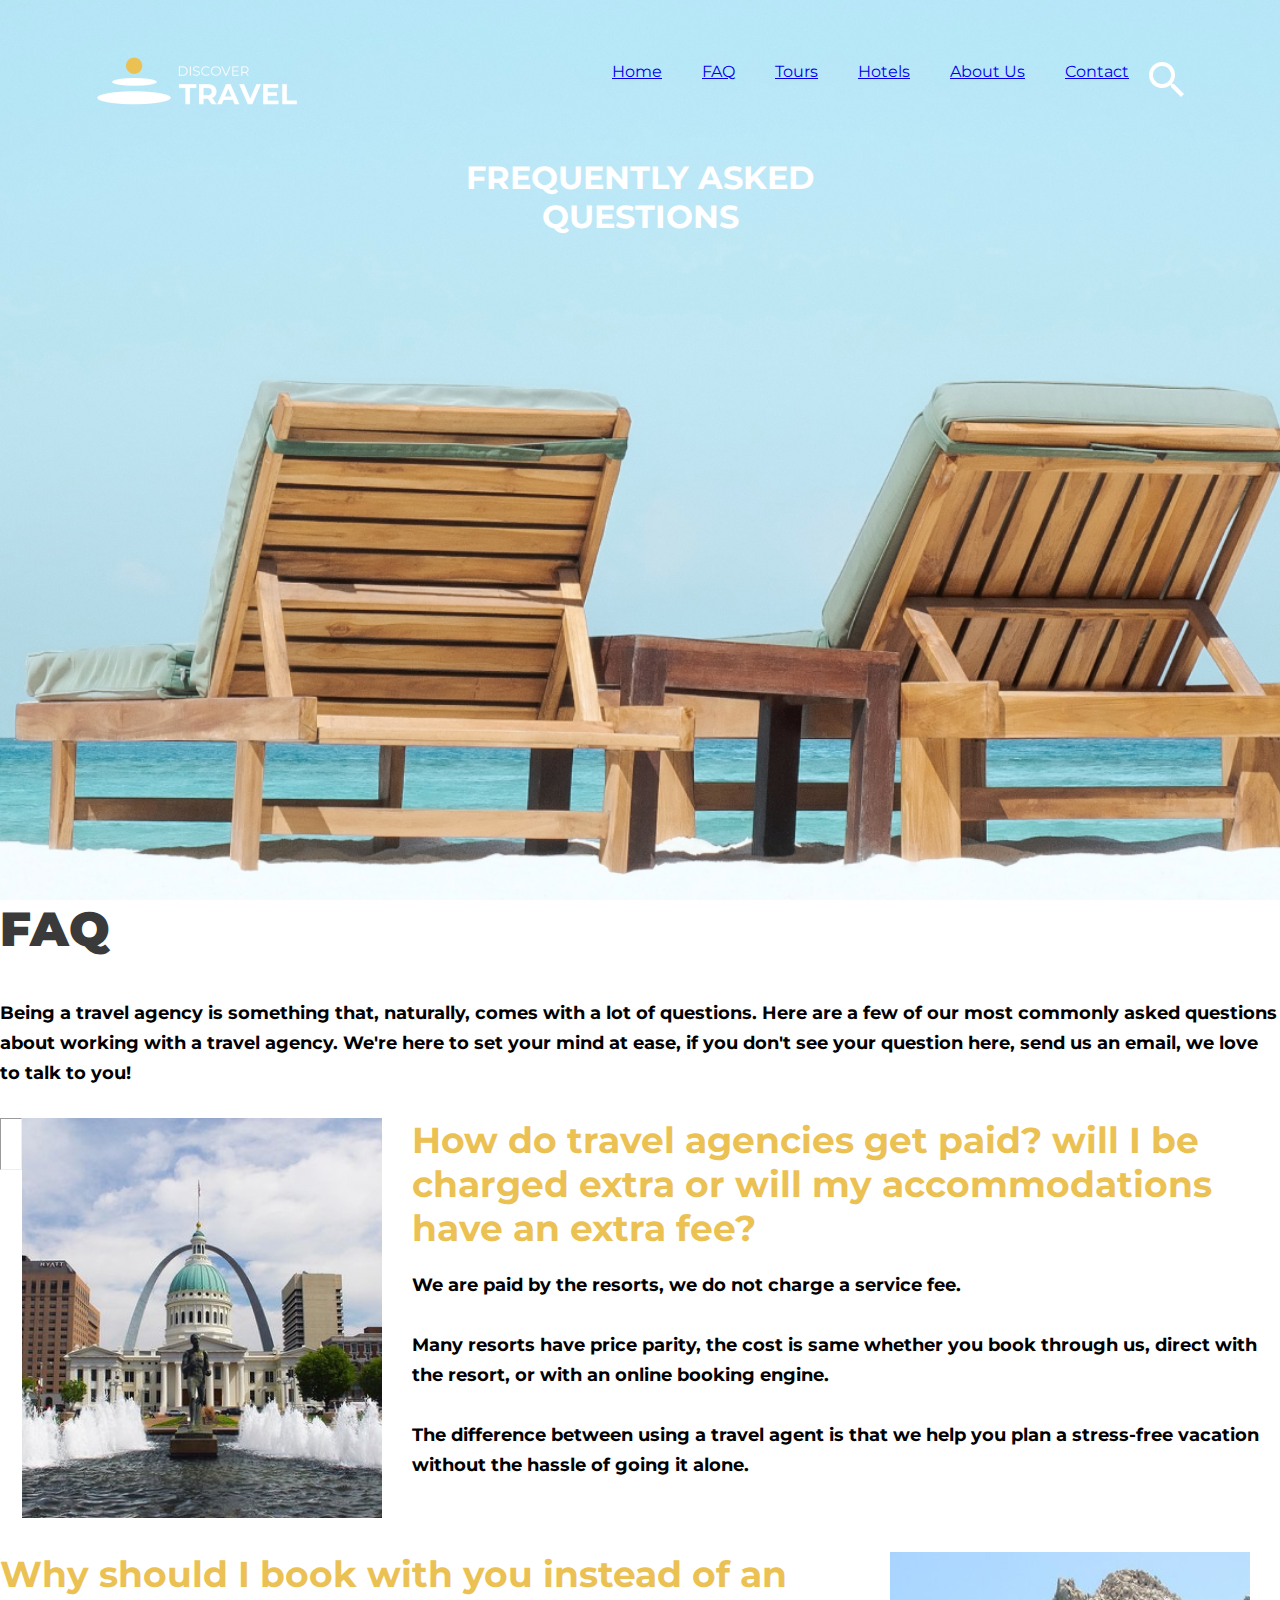
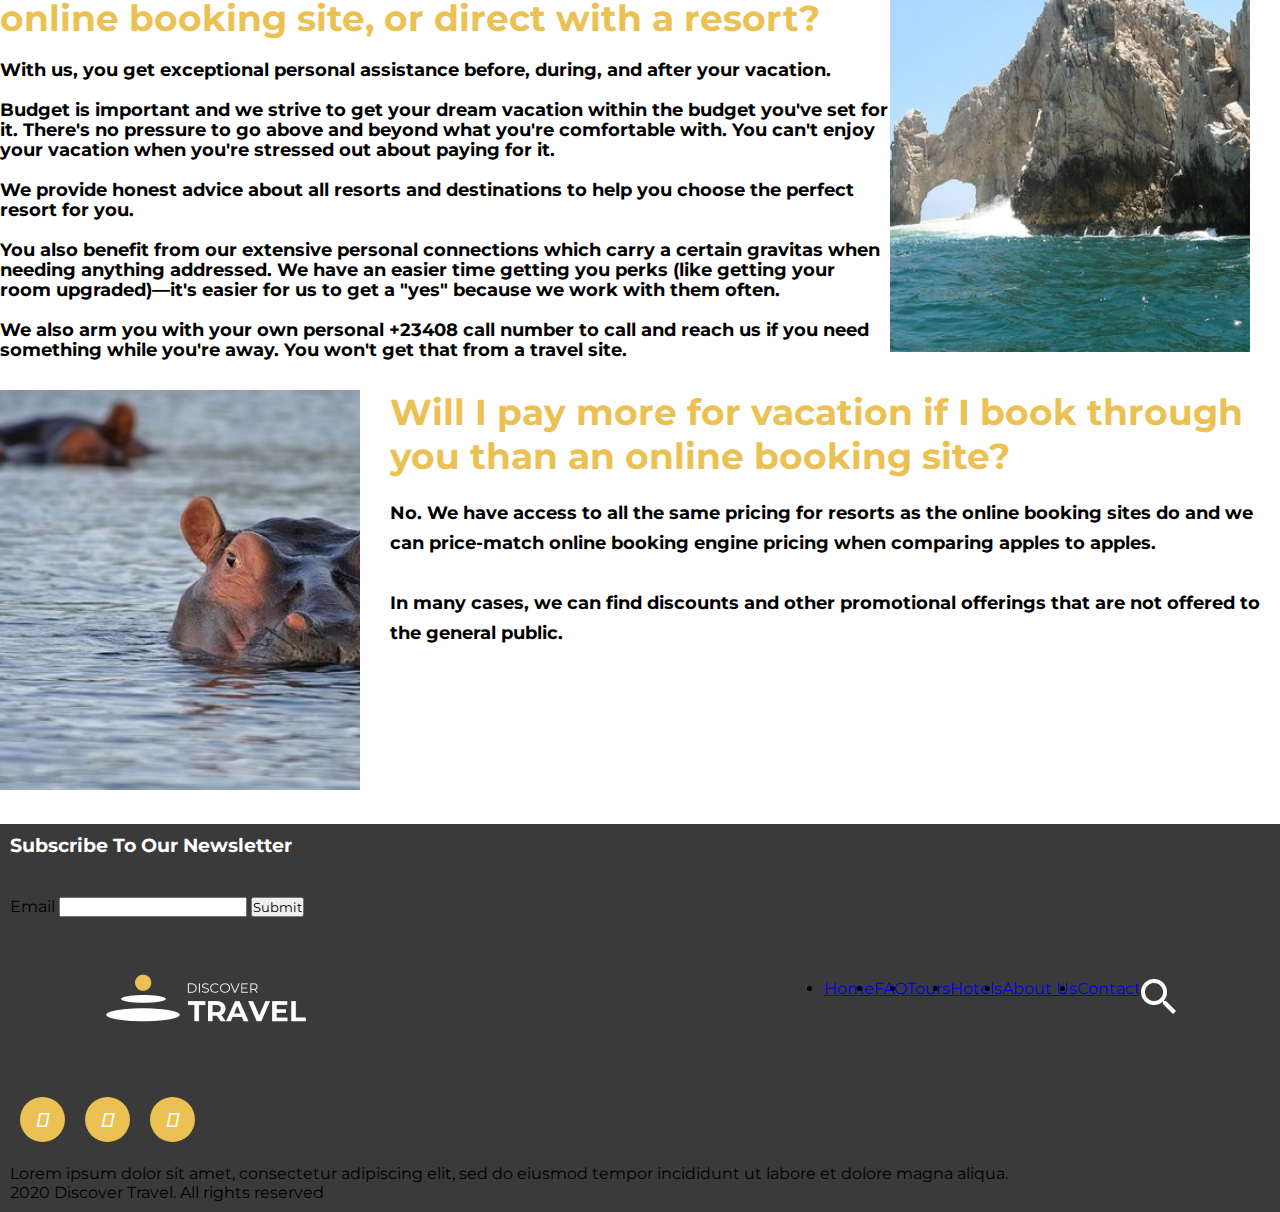
==== index.html @ f96d02d3 "Add all my files" ====
<!DOCTYPE html>
<html lang="en">
<head>
    <meta charset="UTF-8">
    <meta http-equiv="X-UA-Compatible" content="IE=edge">
    <meta name="viewport" content="width=device-width, initial-scale=1.0">
    <title>Faq Page</title>
    <link rel="stylesheet" href="/css/style.css">
    <link rel="preconnect" href="https://fonts.googleapis.com">
<link rel="preconnect" href="https://fonts.gstatic.com" crossorigin>
<link href="https://fonts.googleapis.com/css2?family=Josefin+Sans:wght@100&family=Montserrat:wght@200&display=swap" rel="stylesheet">
<link rel="stylesheet" href="https://cdnjs.cloudflare.com/ajax/libs/font-awesome/4.7.0/css/font-awesome.css" integrity="sha512-5A8nwdMOWrSz20fDsjczgUidUBR8liPYU+WymTZP1lmY9G6Oc7HlZv156XqnsgNUzTyMefFTcsFH/tnJE/+xBg==" crossorigin="anonymous" referrerpolicy="no-referrer" />

</head>
<body>
    <div class="global">
        <div class="banner">
            
            <nav>
                <img src="/assets/img/Travel_logo.png" alt="Travel Discover logo">
                <ul>
                    <li><a href="#">Home</a></li>
                    <li><a href="#">FAQ</a></li>
                    <li><a href="#">Tours</a></li>
                    <li><a href="#">Hotels</a></li>
                    <li><a href="#">About Us</a></li>
                    <li><a href="#">Contact</a></li>
                    <img src="/assets/img/searchimg.png" alt="search">
                </ul>
            </nav>

            <h1>FREQUENTLY ASKED <br> QUESTIONS</h1>
            
        </div>
        
        <div class="faq">
            <h1>FAQ</h1>
            <li></li>
            <p>Being a travel agency is something that, naturally, comes with a lot of questions. Here are a few of our most commonly asked questions about working with a travel agency. We're here to set your mind at ease, if you don't see your question here, send us an email, we love to talk to you!
            </p>
        </div>
        
        <div class="fountain">
            <div><hr></div>
            <div class="fountainpix"> <img src="/assets/img/fountainTravel.png" alt="fountain"> </div>
            <div class="fountaintext">
            <h2>How do travel agencies get paid? will I be charged extra or will my accommodations have an extra fee?</h2>
            <p>We are paid by the resorts, we do not charge a service fee. <br>  
                <br>
                Many resorts have price parity, the cost is same whether you book through us, direct with the resort, or with an online booking engine.  <br>
                <br>
                The difference between using a travel agent is that we help you plan a stress-free vacation without the hassle of going it alone. </p>
            </div>
        </div>

        <div class="mountain">
            
            <div class="mountaintext"><h2>Why should I book with you instead of an online booking site, or direct with a resort?</h2>
                <p>With us, you get exceptional personal assistance before, during, and after your vacation. <br>
                <br>
                Budget is important and we strive to get your dream vacation within the budget you've set for it. There's no pressure to go above and beyond what you're comfortable with. You can't enjoy your vacation when you're stressed out about paying for it. <br>
                <br>
                We provide honest advice about all resorts and destinations to help you choose the perfect resort for you. <br>
                <br>
                You also benefit from our extensive personal connections which carry a certain gravitas when needing anything addressed. We have an easier time getting you perks (like getting your room upgraded)—it's easier for us to get a "yes" because we work with them often. <br>
                <br>
                We also arm you with your own personal +23408 call number to call and reach us if you need something while you're away. You won't get that from a travel site. </p>
            </div>
            <div class="mountainpix"><img src="/assets/img/mountainTravel.png" alt="mountainTravel"></div>
        </div>

        <div class="hippo">
            <div class="hippopix"><img src="/assets/img/hippoTravel.png" alt="hippoTravel"></div>
            <div class="hippotext">
            <h2>Will I pay more for vacation if I book through you than an online booking site?</h2>
            <p>No. We have access to all the same pricing for resorts as the online booking sites do and we can price-match online booking engine pricing when comparing apples to apples. <br>
                <br>
                In many cases, we can find discounts and other promotional offerings that are not offered to the general public.</p>
            <img src="" alt="">

            </div>


        </div>

        <div class="footerA">
            <footer>
                <h3>Subscribe To Our Newsletter</h3>
                <form action="submit">
                    <label for="email">Email</label> 
                    <input type="text" name="email" id="email">
                    <input type="submit" name="Submit">
                </form>

                <div class="buttom">
                    <img src="/assets/img/Travel_logo.png" alt="Travel Discover logo">
                    <ul>
                        <li><a href="#">Home</a></li>
                        <li><a href="#">FAQ</a></li>
                        <li><a href="#">Tours</a></li>
                        <li><a href="#">Hotels</a></li>
                        <li><a href="#">About Us</a></li>
                        <li><a href="#">Contact</a></li>
                        <img src="/assets/img/searchimg.png" alt="search">
                    </ul>
                </div>

                <div class="social">
                    <a href="#"><i class="fa-brands fa-facebook-f"></i></a>
                    <a href="#"><i class="fa-brands fa-instagram"></i></a>
                    <a href="#"><i class="fa-brands fa-twitter"></i></a>
                    
                </div>

                <p>Lorem ipsum dolor sit amet, consectetur adipiscing elit, sed do eiusmod tempor incididunt ut labore et dolore magna aliqua. </p>

                <p>2020 Discover Travel. All rights reserved</p>


                
            </footer>
        </div>    

    
    </div>
    
</body>
</html>
---- css/style.css ----
*{
    margin: 0;
    padding: 0;
    font-family: 'Montserrat';
}

.global{
    align-items: center;

}

.banner{
    /* position: absolute; */
    width: 100%;
    height: 100vh;
    background-image: url("/assets/img/backgroundTravel.png");
    background-size: cover;
    background-position: center;

}

.banner nav{
    display: flex;
    align-items: center;
    justify-content:space-between;
    width: 85%;
    margin: auto;
    padding: 35px 0;  
}

h1{
    position:relative;
    color:white;

}

nav ul li{
    list-style: none;
    margin: 0 20px;
    position: relative;
}

nav ul{
    display:flex;
}


.banner h1{
    text-align: center;    
    
}



.fountain{
    position: block;
    /* width: 0;
    height: 0; */
    display: flex;
    left: 0px;
    top: 1145px;
    padding-right: 10;
    padding-top:30px;    
}

.fountain hr{
    width: 20px;
    padding-bottom: 30px;
    height: 20PX;
}

.fountain h2{
    font-style: normal;
    font-weight: 700;
    font-size: 36px;
    padding-bottom: 20px;
    color: #EBC154;
}

.fountain p{
    font-style: light;
    font-weight: 700;
    font-size: 18px;
    line-height: 30px;
    color: black;
}

.fountain .fountainpix img{
    position: left;
    padding-right: 30px;
    
}



.faq h1{
    font-style: bold;
    font-weight: 900;
    font-size: 48px;
    line-height: 59px;
    color: #3A3A3A;
    padding-bottom: 20px;
}

.faq p{
    font-style: light;
    font-weight: 700;
    font-size: 18px;
    line-height: 30px;
    color: black;
}

.mountain{
    position: block;
    /* width: 0;
    height: 0; */
    display: flex;
    left: 0px;
    top: 1145px;
    padding-right: 10;
    padding-top:30px;    
}

/* .mountain hr{
    width: 20px;
    padding-bottom: 30px;
    height: 20PX;
} */

.mountain h2{
    font-style: normal;
    font-weight: 700;
    font-size: 36px;
    padding-bottom: 20px;
    color: #EBC154;
}

.mountain p{
    font-style: light;
    font-weight: 700;
    font-size: 18px;
    line-height: 20px;
    color: black;
}

.mountain .mountainpix img{
    position: left;
    padding-right: 30px;
    
}


.hippo{
    position: block;
    /* width: 0;
    height: 0; */
    display: flex;
    left: 0px;
    top: 1145px;
    padding-right: 10;
    padding-top:30px;    
}

/* .fountain hr{
    width: 20px;
    padding-bottom: 30px;
    height: 20PX;
} */

.hippo h2{
    font-style: normal;
    font-weight: 700;
    font-size: 36px;
    padding-bottom: 20px;
    color: #EBC154;
}

.hippo p{
    font-style: light;
    font-weight: 700;
    font-size: 18px;
    line-height: 30px;
    color: black;
}

.hippo .hippopix img{
    position: left;
    padding-right: 30px;
    padding-bottom: 30px;
    
}


.footerA{
    
    align-content: center;
    background-color:#3A3A3A;
    padding: 10px;
}

.footerA footer h3{
    font-style: normal;
        
    padding-bottom: 40px;
    color:white;

}

.footerA .buttom{
    display: flex;
    align-items: center;
    justify-content:space-between;
    width: 85%;
    margin: auto;
    padding: 35px 0;  
}

.footerA .bottom ul li{
    list-style: none;
    margin: 0 20px;
    position: relative;
}

.footerA .buttom ul{
    display:flex;
}


.social{
    display: flex;
}

.social a{
    width: 45px;
    height: 45px;
    display: flex;
    align-items: center;
    justify-content: center;
    background: #EBC154;
    border-radius: 50%;
    margin: 22px 10px;
    color: white;
    text-decoration: none;
    font-size: 20px;
}
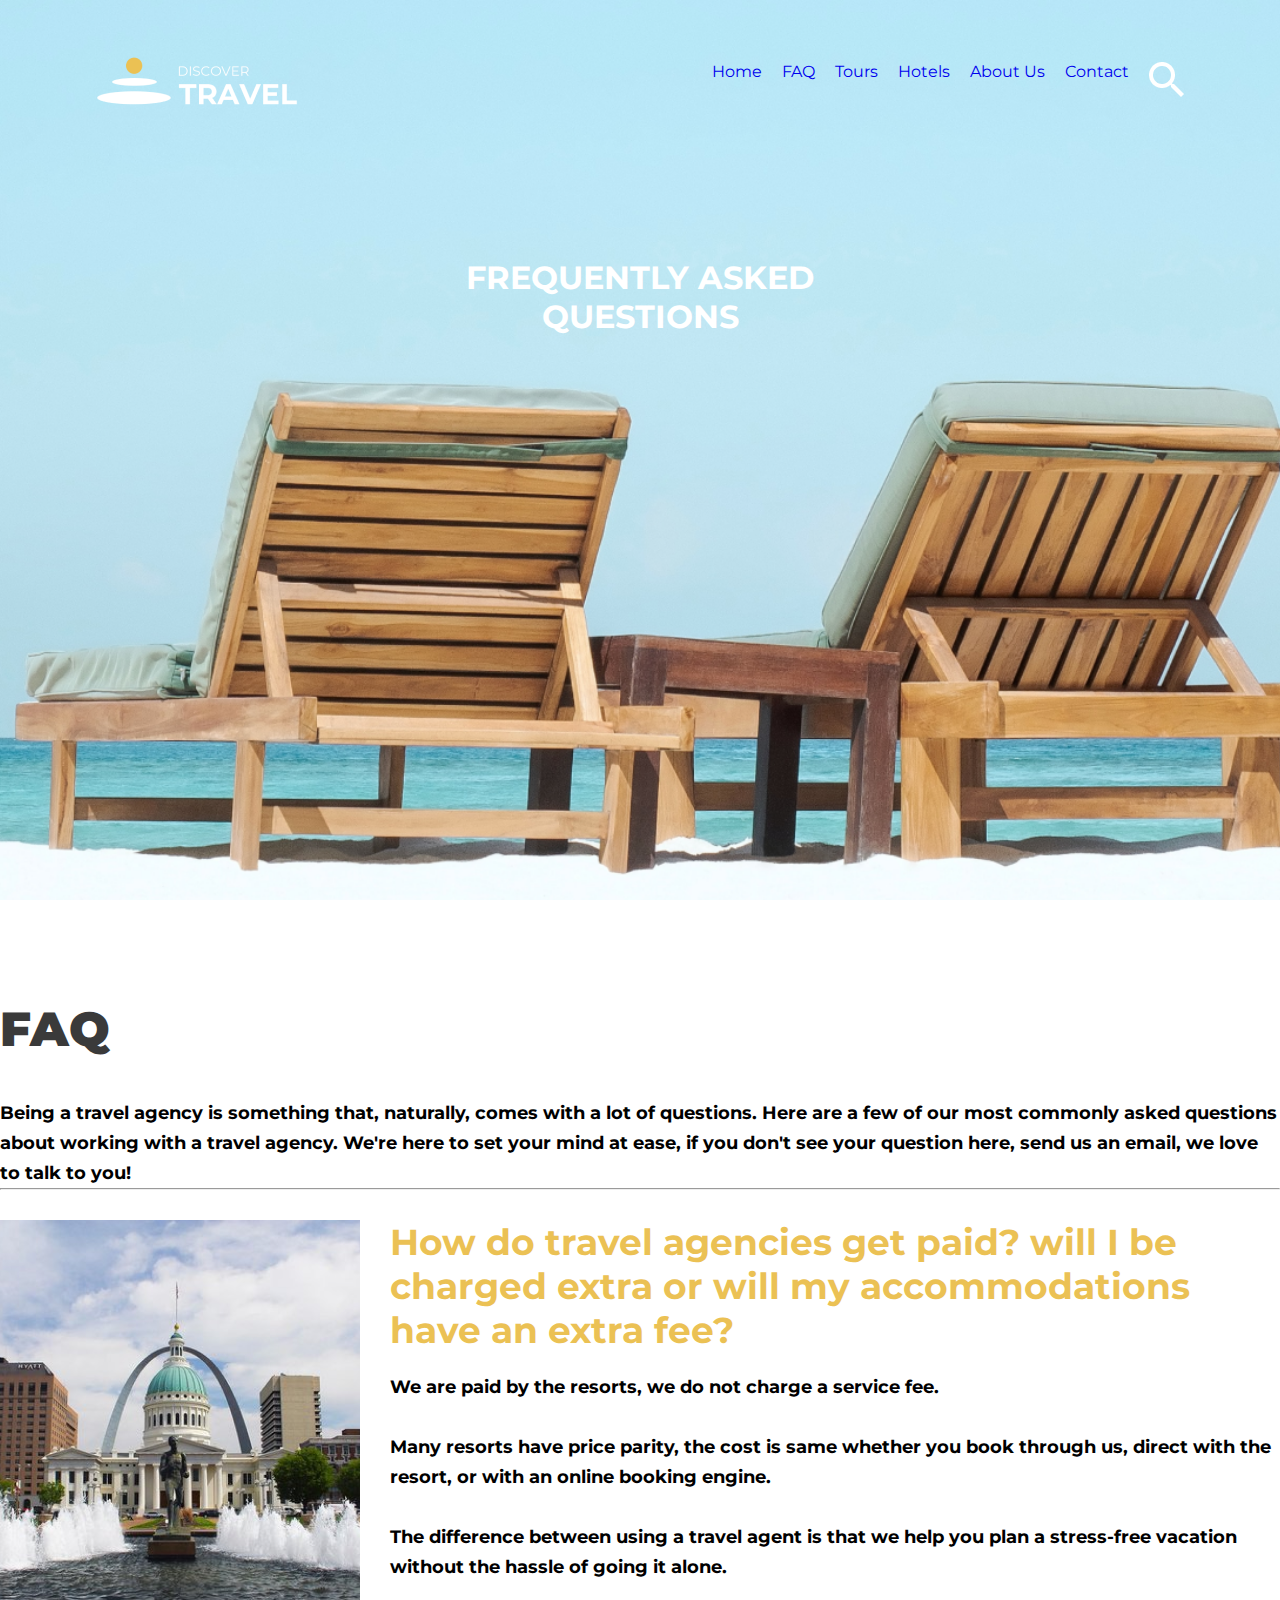
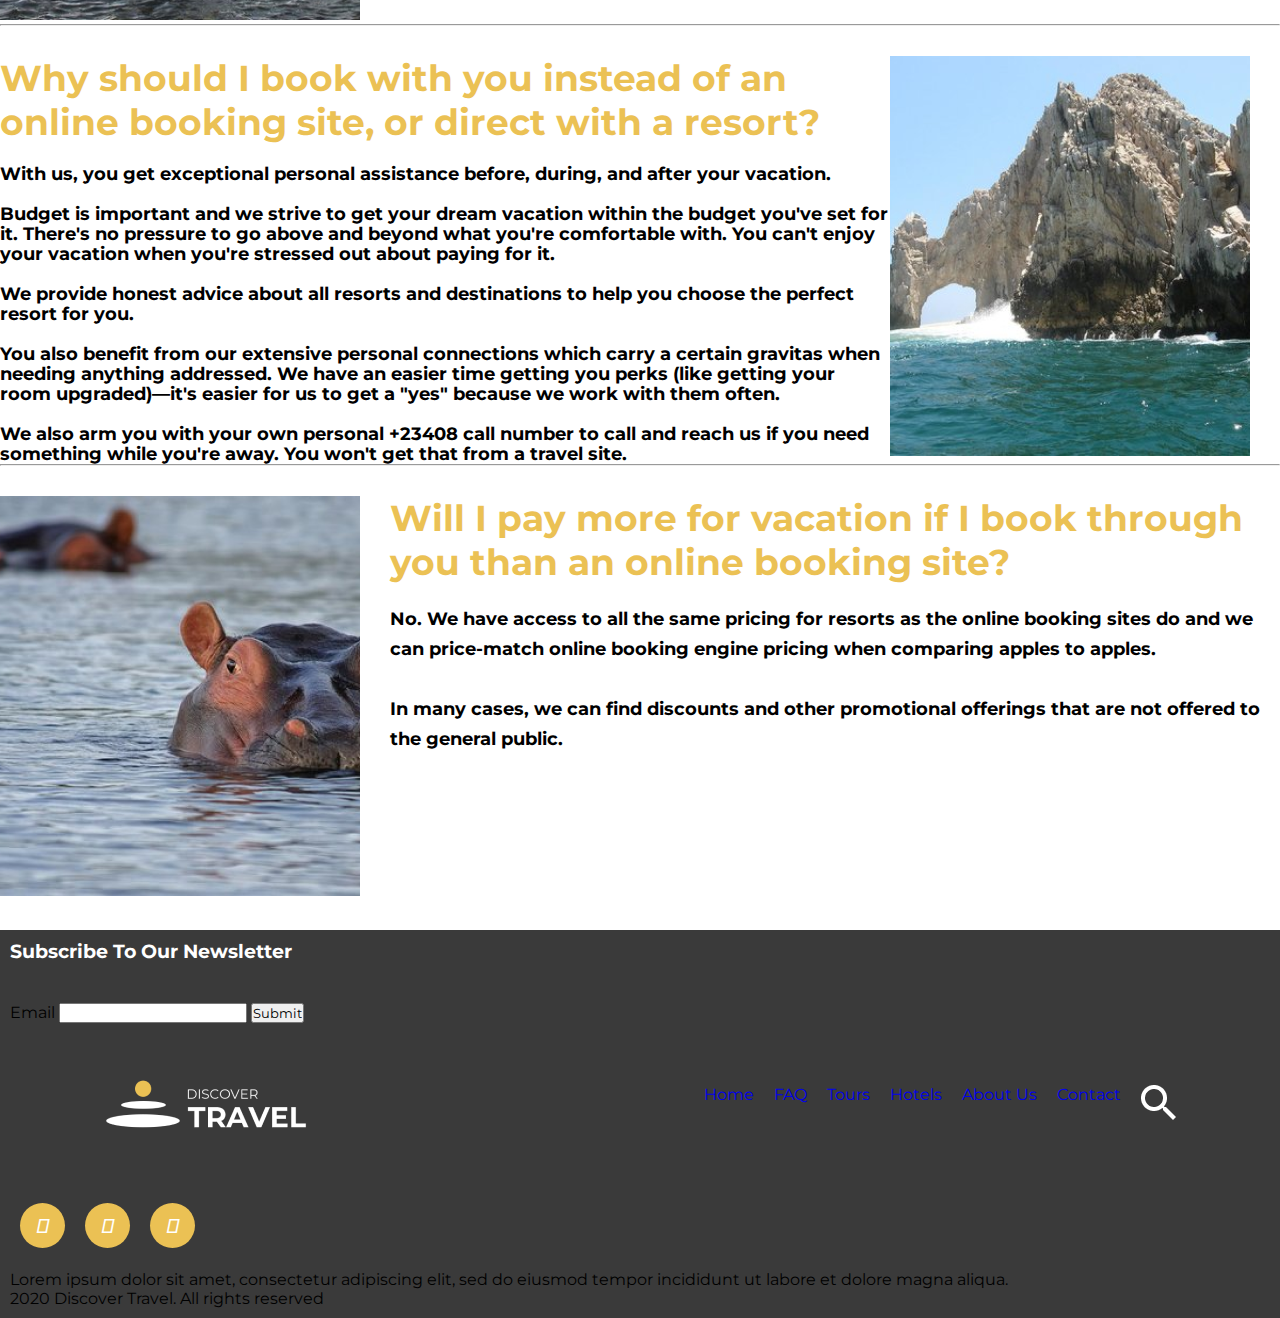
==== commit e0a4de06: "Add all my files" ====
--- a/index.html
+++ b/index.html
@@ -40,8 +40,10 @@
             </p>
         </div>
         
+        <div><hr></div>
+
         <div class="fountain">
-            <div><hr></div>
+            
             <div class="fountainpix"> <img src="/assets/img/fountainTravel.png" alt="fountain"> </div>
             <div class="fountaintext">
             <h2>How do travel agencies get paid? will I be charged extra or will my accommodations have an extra fee?</h2>
@@ -52,6 +54,8 @@
                 The difference between using a travel agent is that we help you plan a stress-free vacation without the hassle of going it alone. </p>
             </div>
         </div>
+
+        <div><hr></div>
 
         <div class="mountain">
             
@@ -68,6 +72,8 @@
             </div>
             <div class="mountainpix"><img src="/assets/img/mountainTravel.png" alt="mountainTravel"></div>
         </div>
+
+        <div><hr></div>
 
         <div class="hippo">
             <div class="hippopix"><img src="/assets/img/hippoTravel.png" alt="hippoTravel"></div>
--- a/css/style.css
+++ b/css/style.css
@@ -13,7 +13,7 @@
     /* position: absolute; */
     width: 100%;
     height: 100vh;
-    background-image: url("/assets/img/backgroundTravel.png");
+    background-image: url("../assets/img/backgroundTravel.png");
     background-size: cover;
     background-position: center;
 
@@ -31,17 +31,26 @@
 h1{
     position:relative;
     color:white;
+    padding-top: 100px;
 
 }
 
 nav ul li{
     list-style: none;
-    margin: 0 20px;
+    /* margin: 0 20px; */
     position: relative;
+
+}
+
+nav ul a{
+    text-decoration: none;
+    
 }
 
 nav ul{
     display:flex;
+    gap: 20px;
+
 }
 
 
@@ -196,14 +205,20 @@
     align-content: center;
     background-color:#3A3A3A;
     padding: 10px;
+
 }
 
 .footerA footer h3{
     font-style: normal;
-        
+    
     padding-bottom: 40px;
     color:white;
 
+}
+
+footer{
+    align-items: center;
+    width: auto;
 }
 
 .footerA .buttom{
@@ -216,13 +231,20 @@
 }
 
 .footerA .bottom ul li{
-    list-style: none;
+    
     margin: 0 20px;
     position: relative;
+    
 }
 
 .footerA .buttom ul{
     display:flex;
+    gap: 20px;
+    list-style: none;
+}
+
+.footerA .buttom ul a{
+    text-decoration: none;
 }
 
 
